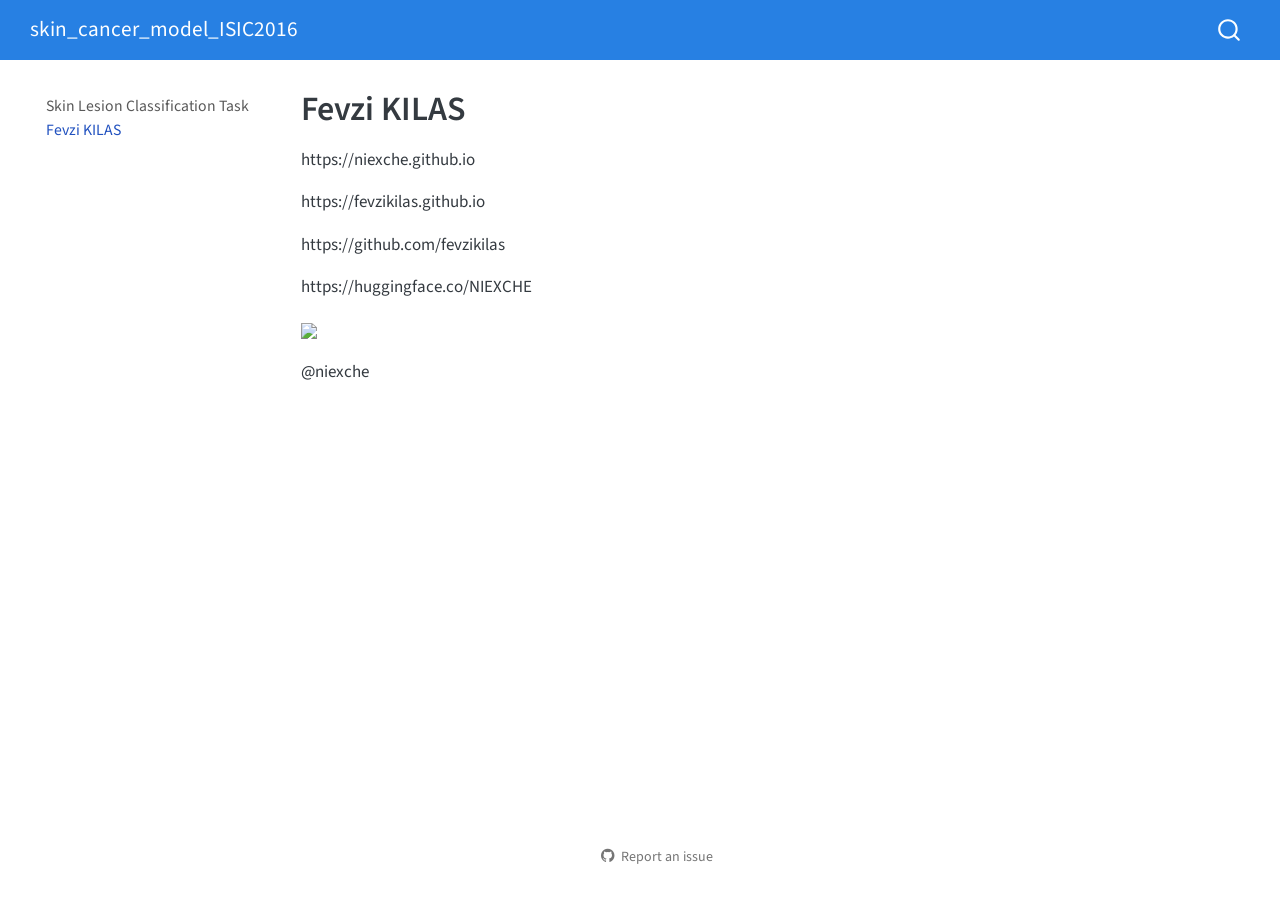
==== core.html @ 1084b4fd "deploy: 2e02b4ea2ab43eeaf4e46fa7cbc217e9fb32a64d" ====
<!DOCTYPE html>
<html xmlns="http://www.w3.org/1999/xhtml" lang="en" xml:lang="en"><head>

<meta charset="utf-8">
<meta name="generator" content="quarto-1.5.57">

<meta name="viewport" content="width=device-width, initial-scale=1.0, user-scalable=yes">


<title>Fevzi KILAS – skin_cancer_model_ISIC2016</title>
<style>
code{white-space: pre-wrap;}
span.smallcaps{font-variant: small-caps;}
div.columns{display: flex; gap: min(4vw, 1.5em);}
div.column{flex: auto; overflow-x: auto;}
div.hanging-indent{margin-left: 1.5em; text-indent: -1.5em;}
ul.task-list{list-style: none;}
ul.task-list li input[type="checkbox"] {
  width: 0.8em;
  margin: 0 0.8em 0.2em -1em; /* quarto-specific, see https://github.com/quarto-dev/quarto-cli/issues/4556 */ 
  vertical-align: middle;
}
</style>


<script src="site_libs/quarto-nav/quarto-nav.js"></script>
<script src="site_libs/quarto-nav/headroom.min.js"></script>
<script src="site_libs/clipboard/clipboard.min.js"></script>
<script src="site_libs/quarto-search/autocomplete.umd.js"></script>
<script src="site_libs/quarto-search/fuse.min.js"></script>
<script src="site_libs/quarto-search/quarto-search.js"></script>
<meta name="quarto:offset" content="./">
<script src="site_libs/quarto-html/quarto.js"></script>
<script src="site_libs/quarto-html/popper.min.js"></script>
<script src="site_libs/quarto-html/tippy.umd.min.js"></script>
<script src="site_libs/quarto-html/anchor.min.js"></script>
<link href="site_libs/quarto-html/tippy.css" rel="stylesheet">
<link href="site_libs/quarto-html/quarto-syntax-highlighting.css" rel="stylesheet" id="quarto-text-highlighting-styles">
<script src="site_libs/bootstrap/bootstrap.min.js"></script>
<link href="site_libs/bootstrap/bootstrap-icons.css" rel="stylesheet">
<link href="site_libs/bootstrap/bootstrap.min.css" rel="stylesheet" id="quarto-bootstrap" data-mode="light">
<script id="quarto-search-options" type="application/json">{
  "location": "navbar",
  "copy-button": false,
  "collapse-after": 3,
  "panel-placement": "end",
  "type": "overlay",
  "limit": 50,
  "keyboard-shortcut": [
    "f",
    "/",
    "s"
  ],
  "show-item-context": false,
  "language": {
    "search-no-results-text": "No results",
    "search-matching-documents-text": "matching documents",
    "search-copy-link-title": "Copy link to search",
    "search-hide-matches-text": "Hide additional matches",
    "search-more-match-text": "more match in this document",
    "search-more-matches-text": "more matches in this document",
    "search-clear-button-title": "Clear",
    "search-text-placeholder": "",
    "search-detached-cancel-button-title": "Cancel",
    "search-submit-button-title": "Submit",
    "search-label": "Search"
  }
}</script>


<link rel="stylesheet" href="styles.css">
<meta property="og:title" content="Fevzi KILAS – skin_cancer_model_ISIC2016">
<meta property="og:description" content="">
<meta property="og:site_name" content="skin_cancer_model_ISIC2016">
<meta name="twitter:title" content="Fevzi KILAS – skin_cancer_model_ISIC2016">
<meta name="twitter:description" content="">
<meta name="twitter:card" content="summary">
</head>

<body class="nav-sidebar floating nav-fixed">

<div id="quarto-search-results"></div>
  <header id="quarto-header" class="headroom fixed-top">
    <nav class="navbar navbar-expand-lg " data-bs-theme="dark">
      <div class="navbar-container container-fluid">
      <div class="navbar-brand-container mx-auto">
    <a class="navbar-brand" href="./index.html">
    <span class="navbar-title">skin_cancer_model_ISIC2016</span>
    </a>
  </div>
        <div class="quarto-navbar-tools tools-end">
</div>
          <div id="quarto-search" class="" title="Search"></div>
      </div> <!-- /container-fluid -->
    </nav>
  <nav class="quarto-secondary-nav">
    <div class="container-fluid d-flex">
      <button type="button" class="quarto-btn-toggle btn" data-bs-toggle="collapse" role="button" data-bs-target=".quarto-sidebar-collapse-item" aria-controls="quarto-sidebar" aria-expanded="false" aria-label="Toggle sidebar navigation" onclick="if (window.quartoToggleHeadroom) { window.quartoToggleHeadroom(); }">
        <i class="bi bi-layout-text-sidebar-reverse"></i>
      </button>
        <nav class="quarto-page-breadcrumbs" aria-label="breadcrumb"><ol class="breadcrumb"><li class="breadcrumb-item"><a href="./core.html">Fevzi KILAS</a></li></ol></nav>
        <a class="flex-grow-1" role="navigation" data-bs-toggle="collapse" data-bs-target=".quarto-sidebar-collapse-item" aria-controls="quarto-sidebar" aria-expanded="false" aria-label="Toggle sidebar navigation" onclick="if (window.quartoToggleHeadroom) { window.quartoToggleHeadroom(); }">      
        </a>
    </div>
  </nav>
</header>
<!-- content -->
<div id="quarto-content" class="quarto-container page-columns page-rows-contents page-layout-article page-navbar">
<!-- sidebar -->
  <nav id="quarto-sidebar" class="sidebar collapse collapse-horizontal quarto-sidebar-collapse-item sidebar-navigation floating overflow-auto">
    <div class="sidebar-menu-container"> 
    <ul class="list-unstyled mt-1">
        <li class="sidebar-item">
  <div class="sidebar-item-container"> 
  <a href="./index.html" class="sidebar-item-text sidebar-link">
 <span class="menu-text">Skin Lesion Classification Task</span></a>
  </div>
</li>
        <li class="sidebar-item">
  <div class="sidebar-item-container"> 
  <a href="./core.html" class="sidebar-item-text sidebar-link active">
 <span class="menu-text">Fevzi KILAS</span></a>
  </div>
</li>
    </ul>
    </div>
</nav>
<div id="quarto-sidebar-glass" class="quarto-sidebar-collapse-item" data-bs-toggle="collapse" data-bs-target=".quarto-sidebar-collapse-item"></div>
<!-- margin-sidebar -->
    <div id="quarto-margin-sidebar" class="sidebar margin-sidebar zindex-bottom">
        
    </div>
<!-- main -->
<main class="content" id="quarto-document-content">

<header id="title-block-header" class="quarto-title-block default">
<div class="quarto-title">
<h1 class="title">Fevzi KILAS</h1>
</div>



<div class="quarto-title-meta">

    
  
    
  </div>
  


</header>


<!-- WARNING: THIS FILE WAS AUTOGENERATED! DO NOT EDIT! -->
<p>https://niexche.github.io</p>
<p>https://fevzikilas.github.io</p>
<p>https://github.com/fevzikilas</p>
<p>https://huggingface.co/NIEXCHE</p>
<p><img src="https://media1.giphy.com/media/v1.Y2lkPTc5MGI3NjExcnNlMXozZXBwMXlhbng4d29oZDZkanhrazZ1OGcwNnR1ZW1mYWV5ZSZlcD12MV9pbnRlcm5hbF9naWZfYnlfaWQmY3Q9Zw/Rpl1sod1vCXK0L2SUN/giphy.gif" style="width: 1200px; height: auto;"></p>
<p><span class="citation" data-cites="niexche">@niexche</span></p>



</main> <!-- /main -->
<script id="quarto-html-after-body" type="application/javascript">
window.document.addEventListener("DOMContentLoaded", function (event) {
  const toggleBodyColorMode = (bsSheetEl) => {
    const mode = bsSheetEl.getAttribute("data-mode");
    const bodyEl = window.document.querySelector("body");
    if (mode === "dark") {
      bodyEl.classList.add("quarto-dark");
      bodyEl.classList.remove("quarto-light");
    } else {
      bodyEl.classList.add("quarto-light");
      bodyEl.classList.remove("quarto-dark");
    }
  }
  const toggleBodyColorPrimary = () => {
    const bsSheetEl = window.document.querySelector("link#quarto-bootstrap");
    if (bsSheetEl) {
      toggleBodyColorMode(bsSheetEl);
    }
  }
  toggleBodyColorPrimary();  
  const icon = "";
  const anchorJS = new window.AnchorJS();
  anchorJS.options = {
    placement: 'right',
    icon: icon
  };
  anchorJS.add('.anchored');
  const isCodeAnnotation = (el) => {
    for (const clz of el.classList) {
      if (clz.startsWith('code-annotation-')) {                     
        return true;
      }
    }
    return false;
  }
  const onCopySuccess = function(e) {
    // button target
    const button = e.trigger;
    // don't keep focus
    button.blur();
    // flash "checked"
    button.classList.add('code-copy-button-checked');
    var currentTitle = button.getAttribute("title");
    button.setAttribute("title", "Copied!");
    let tooltip;
    if (window.bootstrap) {
      button.setAttribute("data-bs-toggle", "tooltip");
      button.setAttribute("data-bs-placement", "left");
      button.setAttribute("data-bs-title", "Copied!");
      tooltip = new bootstrap.Tooltip(button, 
        { trigger: "manual", 
          customClass: "code-copy-button-tooltip",
          offset: [0, -8]});
      tooltip.show();    
    }
    setTimeout(function() {
      if (tooltip) {
        tooltip.hide();
        button.removeAttribute("data-bs-title");
        button.removeAttribute("data-bs-toggle");
        button.removeAttribute("data-bs-placement");
      }
      button.setAttribute("title", currentTitle);
      button.classList.remove('code-copy-button-checked');
    }, 1000);
    // clear code selection
    e.clearSelection();
  }
  const getTextToCopy = function(trigger) {
      const codeEl = trigger.previousElementSibling.cloneNode(true);
      for (const childEl of codeEl.children) {
        if (isCodeAnnotation(childEl)) {
          childEl.remove();
        }
      }
      return codeEl.innerText;
  }
  const clipboard = new window.ClipboardJS('.code-copy-button:not([data-in-quarto-modal])', {
    text: getTextToCopy
  });
  clipboard.on('success', onCopySuccess);
  if (window.document.getElementById('quarto-embedded-source-code-modal')) {
    // For code content inside modals, clipBoardJS needs to be initialized with a container option
    // TODO: Check when it could be a function (https://github.com/zenorocha/clipboard.js/issues/860)
    const clipboardModal = new window.ClipboardJS('.code-copy-button[data-in-quarto-modal]', {
      text: getTextToCopy,
      container: window.document.getElementById('quarto-embedded-source-code-modal')
    });
    clipboardModal.on('success', onCopySuccess);
  }
    var localhostRegex = new RegExp(/^(?:http|https):\/\/localhost\:?[0-9]*\//);
    var mailtoRegex = new RegExp(/^mailto:/);
      var filterRegex = new RegExp("https:\/\/fevzikilas\.github\.io\/skin_cancer_model_ISIC2016");
    var isInternal = (href) => {
        return filterRegex.test(href) || localhostRegex.test(href) || mailtoRegex.test(href);
    }
    // Inspect non-navigation links and adorn them if external
 	var links = window.document.querySelectorAll('a[href]:not(.nav-link):not(.navbar-brand):not(.toc-action):not(.sidebar-link):not(.sidebar-item-toggle):not(.pagination-link):not(.no-external):not([aria-hidden]):not(.dropdown-item):not(.quarto-navigation-tool):not(.about-link)');
    for (var i=0; i<links.length; i++) {
      const link = links[i];
      if (!isInternal(link.href)) {
        // undo the damage that might have been done by quarto-nav.js in the case of
        // links that we want to consider external
        if (link.dataset.originalHref !== undefined) {
          link.href = link.dataset.originalHref;
        }
      }
    }
  function tippyHover(el, contentFn, onTriggerFn, onUntriggerFn) {
    const config = {
      allowHTML: true,
      maxWidth: 500,
      delay: 100,
      arrow: false,
      appendTo: function(el) {
          return el.parentElement;
      },
      interactive: true,
      interactiveBorder: 10,
      theme: 'quarto',
      placement: 'bottom-start',
    };
    if (contentFn) {
      config.content = contentFn;
    }
    if (onTriggerFn) {
      config.onTrigger = onTriggerFn;
    }
    if (onUntriggerFn) {
      config.onUntrigger = onUntriggerFn;
    }
    window.tippy(el, config); 
  }
  const noterefs = window.document.querySelectorAll('a[role="doc-noteref"]');
  for (var i=0; i<noterefs.length; i++) {
    const ref = noterefs[i];
    tippyHover(ref, function() {
      // use id or data attribute instead here
      let href = ref.getAttribute('data-footnote-href') || ref.getAttribute('href');
      try { href = new URL(href).hash; } catch {}
      const id = href.replace(/^#\/?/, "");
      const note = window.document.getElementById(id);
      if (note) {
        return note.innerHTML;
      } else {
        return "";
      }
    });
  }
  const xrefs = window.document.querySelectorAll('a.quarto-xref');
  const processXRef = (id, note) => {
    // Strip column container classes
    const stripColumnClz = (el) => {
      el.classList.remove("page-full", "page-columns");
      if (el.children) {
        for (const child of el.children) {
          stripColumnClz(child);
        }
      }
    }
    stripColumnClz(note)
    if (id === null || id.startsWith('sec-')) {
      // Special case sections, only their first couple elements
      const container = document.createElement("div");
      if (note.children && note.children.length > 2) {
        container.appendChild(note.children[0].cloneNode(true));
        for (let i = 1; i < note.children.length; i++) {
          const child = note.children[i];
          if (child.tagName === "P" && child.innerText === "") {
            continue;
          } else {
            container.appendChild(child.cloneNode(true));
            break;
          }
        }
        if (window.Quarto?.typesetMath) {
          window.Quarto.typesetMath(container);
        }
        return container.innerHTML
      } else {
        if (window.Quarto?.typesetMath) {
          window.Quarto.typesetMath(note);
        }
        return note.innerHTML;
      }
    } else {
      // Remove any anchor links if they are present
      const anchorLink = note.querySelector('a.anchorjs-link');
      if (anchorLink) {
        anchorLink.remove();
      }
      if (window.Quarto?.typesetMath) {
        window.Quarto.typesetMath(note);
      }
      // TODO in 1.5, we should make sure this works without a callout special case
      if (note.classList.contains("callout")) {
        return note.outerHTML;
      } else {
        return note.innerHTML;
      }
    }
  }
  for (var i=0; i<xrefs.length; i++) {
    const xref = xrefs[i];
    tippyHover(xref, undefined, function(instance) {
      instance.disable();
      let url = xref.getAttribute('href');
      let hash = undefined; 
      if (url.startsWith('#')) {
        hash = url;
      } else {
        try { hash = new URL(url).hash; } catch {}
      }
      if (hash) {
        const id = hash.replace(/^#\/?/, "");
        const note = window.document.getElementById(id);
        if (note !== null) {
          try {
            const html = processXRef(id, note.cloneNode(true));
            instance.setContent(html);
          } finally {
            instance.enable();
            instance.show();
          }
        } else {
          // See if we can fetch this
          fetch(url.split('#')[0])
          .then(res => res.text())
          .then(html => {
            const parser = new DOMParser();
            const htmlDoc = parser.parseFromString(html, "text/html");
            const note = htmlDoc.getElementById(id);
            if (note !== null) {
              const html = processXRef(id, note);
              instance.setContent(html);
            } 
          }).finally(() => {
            instance.enable();
            instance.show();
          });
        }
      } else {
        // See if we can fetch a full url (with no hash to target)
        // This is a special case and we should probably do some content thinning / targeting
        fetch(url)
        .then(res => res.text())
        .then(html => {
          const parser = new DOMParser();
          const htmlDoc = parser.parseFromString(html, "text/html");
          const note = htmlDoc.querySelector('main.content');
          if (note !== null) {
            // This should only happen for chapter cross references
            // (since there is no id in the URL)
            // remove the first header
            if (note.children.length > 0 && note.children[0].tagName === "HEADER") {
              note.children[0].remove();
            }
            const html = processXRef(null, note);
            instance.setContent(html);
          } 
        }).finally(() => {
          instance.enable();
          instance.show();
        });
      }
    }, function(instance) {
    });
  }
      let selectedAnnoteEl;
      const selectorForAnnotation = ( cell, annotation) => {
        let cellAttr = 'data-code-cell="' + cell + '"';
        let lineAttr = 'data-code-annotation="' +  annotation + '"';
        const selector = 'span[' + cellAttr + '][' + lineAttr + ']';
        return selector;
      }
      const selectCodeLines = (annoteEl) => {
        const doc = window.document;
        const targetCell = annoteEl.getAttribute("data-target-cell");
        const targetAnnotation = annoteEl.getAttribute("data-target-annotation");
        const annoteSpan = window.document.querySelector(selectorForAnnotation(targetCell, targetAnnotation));
        const lines = annoteSpan.getAttribute("data-code-lines").split(",");
        const lineIds = lines.map((line) => {
          return targetCell + "-" + line;
        })
        let top = null;
        let height = null;
        let parent = null;
        if (lineIds.length > 0) {
            //compute the position of the single el (top and bottom and make a div)
            const el = window.document.getElementById(lineIds[0]);
            top = el.offsetTop;
            height = el.offsetHeight;
            parent = el.parentElement.parentElement;
          if (lineIds.length > 1) {
            const lastEl = window.document.getElementById(lineIds[lineIds.length - 1]);
            const bottom = lastEl.offsetTop + lastEl.offsetHeight;
            height = bottom - top;
          }
          if (top !== null && height !== null && parent !== null) {
            // cook up a div (if necessary) and position it 
            let div = window.document.getElementById("code-annotation-line-highlight");
            if (div === null) {
              div = window.document.createElement("div");
              div.setAttribute("id", "code-annotation-line-highlight");
              div.style.position = 'absolute';
              parent.appendChild(div);
            }
            div.style.top = top - 2 + "px";
            div.style.height = height + 4 + "px";
            div.style.left = 0;
            let gutterDiv = window.document.getElementById("code-annotation-line-highlight-gutter");
            if (gutterDiv === null) {
              gutterDiv = window.document.createElement("div");
              gutterDiv.setAttribute("id", "code-annotation-line-highlight-gutter");
              gutterDiv.style.position = 'absolute';
              const codeCell = window.document.getElementById(targetCell);
              const gutter = codeCell.querySelector('.code-annotation-gutter');
              gutter.appendChild(gutterDiv);
            }
            gutterDiv.style.top = top - 2 + "px";
            gutterDiv.style.height = height + 4 + "px";
          }
          selectedAnnoteEl = annoteEl;
        }
      };
      const unselectCodeLines = () => {
        const elementsIds = ["code-annotation-line-highlight", "code-annotation-line-highlight-gutter"];
        elementsIds.forEach((elId) => {
          const div = window.document.getElementById(elId);
          if (div) {
            div.remove();
          }
        });
        selectedAnnoteEl = undefined;
      };
        // Handle positioning of the toggle
    window.addEventListener(
      "resize",
      throttle(() => {
        elRect = undefined;
        if (selectedAnnoteEl) {
          selectCodeLines(selectedAnnoteEl);
        }
      }, 10)
    );
    function throttle(fn, ms) {
    let throttle = false;
    let timer;
      return (...args) => {
        if(!throttle) { // first call gets through
            fn.apply(this, args);
            throttle = true;
        } else { // all the others get throttled
            if(timer) clearTimeout(timer); // cancel #2
            timer = setTimeout(() => {
              fn.apply(this, args);
              timer = throttle = false;
            }, ms);
        }
      };
    }
      // Attach click handler to the DT
      const annoteDls = window.document.querySelectorAll('dt[data-target-cell]');
      for (const annoteDlNode of annoteDls) {
        annoteDlNode.addEventListener('click', (event) => {
          const clickedEl = event.target;
          if (clickedEl !== selectedAnnoteEl) {
            unselectCodeLines();
            const activeEl = window.document.querySelector('dt[data-target-cell].code-annotation-active');
            if (activeEl) {
              activeEl.classList.remove('code-annotation-active');
            }
            selectCodeLines(clickedEl);
            clickedEl.classList.add('code-annotation-active');
          } else {
            // Unselect the line
            unselectCodeLines();
            clickedEl.classList.remove('code-annotation-active');
          }
        });
      }
  const findCites = (el) => {
    const parentEl = el.parentElement;
    if (parentEl) {
      const cites = parentEl.dataset.cites;
      if (cites) {
        return {
          el,
          cites: cites.split(' ')
        };
      } else {
        return findCites(el.parentElement)
      }
    } else {
      return undefined;
    }
  };
  var bibliorefs = window.document.querySelectorAll('a[role="doc-biblioref"]');
  for (var i=0; i<bibliorefs.length; i++) {
    const ref = bibliorefs[i];
    const citeInfo = findCites(ref);
    if (citeInfo) {
      tippyHover(citeInfo.el, function() {
        var popup = window.document.createElement('div');
        citeInfo.cites.forEach(function(cite) {
          var citeDiv = window.document.createElement('div');
          citeDiv.classList.add('hanging-indent');
          citeDiv.classList.add('csl-entry');
          var biblioDiv = window.document.getElementById('ref-' + cite);
          if (biblioDiv) {
            citeDiv.innerHTML = biblioDiv.innerHTML;
          }
          popup.appendChild(citeDiv);
        });
        return popup.innerHTML;
      });
    }
  }
});
</script>
</div> <!-- /content -->




<footer class="footer"><div class="nav-footer"><div class="nav-footer-center"><div class="toc-actions"><ul><li><a href="https://github.com/fevzikilas/skin_cancer_model_ISIC2016/issues/new" class="toc-action"><i class="bi bi-github"></i>Report an issue</a></li></ul></div></div></div></footer></body></html>
---- site_libs/quarto-html/tippy.css ----
.tippy-box[data-animation=fade][data-state=hidden]{opacity:0}[data-tippy-root]{max-width:calc(100vw - 10px)}.tippy-box{position:relative;background-color:#333;color:#fff;border-radius:4px;font-size:14px;line-height:1.4;white-space:normal;outline:0;transition-property:transform,visibility,opacity}.tippy-box[data-placement^=top]>.tippy-arrow{bottom:0}.tippy-box[data-placement^=top]>.tippy-arrow:before{bottom:-7px;left:0;border-width:8px 8px 0;border-top-color:initial;transform-origin:center top}.tippy-box[data-placement^=bottom]>.tippy-arrow{top:0}.tippy-box[data-placement^=bottom]>.tippy-arrow:before{top:-7px;left:0;border-width:0 8px 8px;border-bottom-color:initial;transform-origin:center bottom}.tippy-box[data-placement^=left]>.tippy-arrow{right:0}.tippy-box[data-placement^=left]>.tippy-arrow:before{border-width:8px 0 8px 8px;border-left-color:initial;right:-7px;transform-origin:center left}.tippy-box[data-placement^=right]>.tippy-arrow{left:0}.tippy-box[data-placement^=right]>.tippy-arrow:before{left:-7px;border-width:8px 8px 8px 0;border-right-color:initial;transform-origin:center right}.tippy-box[data-inertia][data-state=visible]{transition-timing-function:cubic-bezier(.54,1.5,.38,1.11)}.tippy-arrow{width:16px;height:16px;color:#333}.tippy-arrow:before{content:"";position:absolute;border-color:transparent;border-style:solid}.tippy-content{position:relative;padding:5px 9px;z-index:1}
---- site_libs/quarto-html/quarto-syntax-highlighting.css ----
/* quarto syntax highlight colors */
:root {
  --quarto-hl-ot-color: #003B4F;
  --quarto-hl-at-color: #657422;
  --quarto-hl-ss-color: #20794D;
  --quarto-hl-an-color: #5E5E5E;
  --quarto-hl-fu-color: #4758AB;
  --quarto-hl-st-color: #20794D;
  --quarto-hl-cf-color: #003B4F;
  --quarto-hl-op-color: #5E5E5E;
  --quarto-hl-er-color: #AD0000;
  --quarto-hl-bn-color: #AD0000;
  --quarto-hl-al-color: #AD0000;
  --quarto-hl-va-color: #111111;
  --quarto-hl-bu-color: inherit;
  --quarto-hl-ex-color: inherit;
  --quarto-hl-pp-color: #AD0000;
  --quarto-hl-in-color: #5E5E5E;
  --quarto-hl-vs-color: #20794D;
  --quarto-hl-wa-color: #5E5E5E;
  --quarto-hl-do-color: #5E5E5E;
  --quarto-hl-im-color: #00769E;
  --quarto-hl-ch-color: #20794D;
  --quarto-hl-dt-color: #AD0000;
  --quarto-hl-fl-color: #AD0000;
  --quarto-hl-co-color: #5E5E5E;
  --quarto-hl-cv-color: #5E5E5E;
  --quarto-hl-cn-color: #8f5902;
  --quarto-hl-sc-color: #5E5E5E;
  --quarto-hl-dv-color: #AD0000;
  --quarto-hl-kw-color: #003B4F;
}

/* other quarto variables */
:root {
  --quarto-font-monospace: SFMono-Regular, Menlo, Monaco, Consolas, "Liberation Mono", "Courier New", monospace;
}

pre > code.sourceCode > span {
  color: #003B4F;
}

code span {
  color: #003B4F;
}

code.sourceCode > span {
  color: #003B4F;
}

div.sourceCode,
div.sourceCode pre.sourceCode {
  color: #003B4F;
}

code span.ot {
  color: #003B4F;
  font-style: inherit;
}

code span.at {
  color: #657422;
  font-style: inherit;
}

code span.ss {
  color: #20794D;
  font-style: inherit;
}

code span.an {
  color: #5E5E5E;
  font-style: inherit;
}

code span.fu {
  color: #4758AB;
  font-style: inherit;
}

code span.st {
  color: #20794D;
  font-style: inherit;
}

code span.cf {
  color: #003B4F;
  font-weight: bold;
  font-style: inherit;
}

code span.op {
  color: #5E5E5E;
  font-style: inherit;
}

code span.er {
  color: #AD0000;
  font-style: inherit;
}

code span.bn {
  color: #AD0000;
  font-style: inherit;
}

code span.al {
  color: #AD0000;
  font-style: inherit;
}

code span.va {
  color: #111111;
  font-style: inherit;
}

code span.bu {
  font-style: inherit;
}

code span.ex {
  font-style: inherit;
}

code span.pp {
  color: #AD0000;
  font-style: inherit;
}

code span.in {
  color: #5E5E5E;
  font-style: inherit;
}

code span.vs {
  color: #20794D;
  font-style: inherit;
}

code span.wa {
  color: #5E5E5E;
  font-style: italic;
}

code span.do {
  color: #5E5E5E;
  font-style: italic;
}

code span.im {
  color: #00769E;
  font-style: inherit;
}

code span.ch {
  color: #20794D;
  font-style: inherit;
}

code span.dt {
  color: #AD0000;
  font-style: inherit;
}

code span.fl {
  color: #AD0000;
  font-style: inherit;
}

code span.co {
  color: #5E5E5E;
  font-style: inherit;
}

code span.cv {
  color: #5E5E5E;
  font-style: italic;
}

code span.cn {
  color: #8f5902;
  font-style: inherit;
}

code span.sc {
  color: #5E5E5E;
  font-style: inherit;
}

code span.dv {
  color: #AD0000;
  font-style: inherit;
}

code span.kw {
  color: #003B4F;
  font-weight: bold;
  font-style: inherit;
}

.prevent-inlining {
  content: "</";
}

/*# sourceMappingURL=debc5d5d77c3f9108843748ff7464032.css.map */
---- styles.css ----
.cell {
  margin-bottom: 1rem;
}

.cell > .sourceCode {
  margin-bottom: 0;
}

.cell-output > pre {
  margin-bottom: 0;
}

.cell-output > pre, .cell-output > .sourceCode > pre, .cell-output-stdout > pre {
  margin-left: 0.8rem;
  margin-top: 0;
  background: none;
  border-left: 2px solid lightsalmon;
  border-top-left-radius: 0;
  border-top-right-radius: 0;
}

.cell-output > .sourceCode {
  border: none;
}

.cell-output > .sourceCode {
  background: none;
  margin-top: 0;
}

div.description {
  padding-left: 2px;
  padding-top: 5px;
  font-style: italic;
  font-size: 135%;
  opacity: 70%;
}
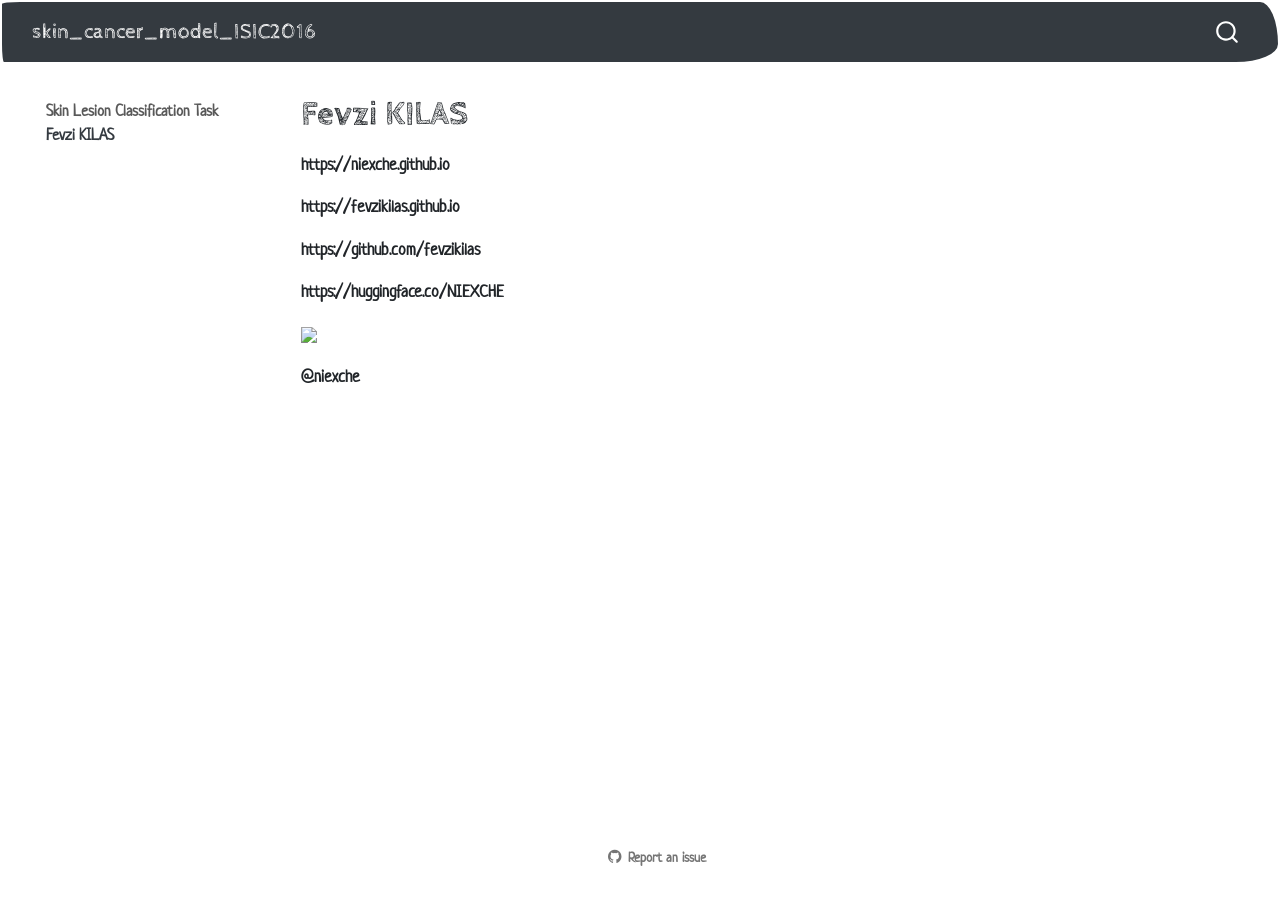
==== commit 2cccae5c: "deploy: 2ecd2e0285669b28353b1d0c1ffff3b3e938e1d2" ====
--- a/core.html
+++ b/core.html
@@ -2,7 +2,7 @@
 <html xmlns="http://www.w3.org/1999/xhtml" lang="en" xml:lang="en"><head>
 
 <meta charset="utf-8">
-<meta name="generator" content="quarto-1.5.57">
+<meta name="generator" content="quarto-1.6.40">
 
 <meta name="viewport" content="width=device-width, initial-scale=1.0, user-scalable=yes">
 
@@ -35,10 +35,10 @@
 <script src="site_libs/quarto-html/tippy.umd.min.js"></script>
 <script src="site_libs/quarto-html/anchor.min.js"></script>
 <link href="site_libs/quarto-html/tippy.css" rel="stylesheet">
-<link href="site_libs/quarto-html/quarto-syntax-highlighting.css" rel="stylesheet" id="quarto-text-highlighting-styles">
+<link href="site_libs/quarto-html/quarto-syntax-highlighting-549806ee2085284f45b00abea8c6df48.css" rel="stylesheet" id="quarto-text-highlighting-styles">
 <script src="site_libs/bootstrap/bootstrap.min.js"></script>
 <link href="site_libs/bootstrap/bootstrap-icons.css" rel="stylesheet">
-<link href="site_libs/bootstrap/bootstrap.min.css" rel="stylesheet" id="quarto-bootstrap" data-mode="light">
+<link href="site_libs/bootstrap/bootstrap-e4f079e1a24fd4e277facff8f930f2ab.min.css" rel="stylesheet" append-hash="true" id="quarto-bootstrap" data-mode="light">
 <script id="quarto-search-options" type="application/json">{
   "location": "navbar",
   "copy-button": false,
@@ -245,8 +245,6 @@
   });
   clipboard.on('success', onCopySuccess);
   if (window.document.getElementById('quarto-embedded-source-code-modal')) {
-    // For code content inside modals, clipBoardJS needs to be initialized with a container option
-    // TODO: Check when it could be a function (https://github.com/zenorocha/clipboard.js/issues/860)
     const clipboardModal = new window.ClipboardJS('.code-copy-button[data-in-quarto-modal]', {
       text: getTextToCopy,
       container: window.document.getElementById('quarto-embedded-source-code-modal')
@@ -357,7 +355,6 @@
       if (window.Quarto?.typesetMath) {
         window.Quarto.typesetMath(note);
       }
-      // TODO in 1.5, we should make sure this works without a callout special case
       if (note.classList.contains("callout")) {
         return note.outerHTML;
       } else {
--- a/site_libs/quarto-html/quarto-syntax-highlighting-549806ee2085284f45b00abea8c6df48.css
+++ b/site_libs/quarto-html/quarto-syntax-highlighting-549806ee2085284f45b00abea8c6df48.css
@@ -0,0 +1,205 @@
+/* quarto syntax highlight colors */
+:root {
+  --quarto-hl-ot-color: #003B4F;
+  --quarto-hl-at-color: #657422;
+  --quarto-hl-ss-color: #20794D;
+  --quarto-hl-an-color: #5E5E5E;
+  --quarto-hl-fu-color: #4758AB;
+  --quarto-hl-st-color: #20794D;
+  --quarto-hl-cf-color: #003B4F;
+  --quarto-hl-op-color: #5E5E5E;
+  --quarto-hl-er-color: #AD0000;
+  --quarto-hl-bn-color: #AD0000;
+  --quarto-hl-al-color: #AD0000;
+  --quarto-hl-va-color: #111111;
+  --quarto-hl-bu-color: inherit;
+  --quarto-hl-ex-color: inherit;
+  --quarto-hl-pp-color: #AD0000;
+  --quarto-hl-in-color: #5E5E5E;
+  --quarto-hl-vs-color: #20794D;
+  --quarto-hl-wa-color: #5E5E5E;
+  --quarto-hl-do-color: #5E5E5E;
+  --quarto-hl-im-color: #00769E;
+  --quarto-hl-ch-color: #20794D;
+  --quarto-hl-dt-color: #AD0000;
+  --quarto-hl-fl-color: #AD0000;
+  --quarto-hl-co-color: #5E5E5E;
+  --quarto-hl-cv-color: #5E5E5E;
+  --quarto-hl-cn-color: #8f5902;
+  --quarto-hl-sc-color: #5E5E5E;
+  --quarto-hl-dv-color: #AD0000;
+  --quarto-hl-kw-color: #003B4F;
+}
+
+/* other quarto variables */
+:root {
+  --quarto-font-monospace: SFMono-Regular, Menlo, Monaco, Consolas, "Liberation Mono", "Courier New", monospace;
+}
+
+pre > code.sourceCode > span {
+  color: #003B4F;
+}
+
+code span {
+  color: #003B4F;
+}
+
+code.sourceCode > span {
+  color: #003B4F;
+}
+
+div.sourceCode,
+div.sourceCode pre.sourceCode {
+  color: #003B4F;
+}
+
+code span.ot {
+  color: #003B4F;
+  font-style: inherit;
+}
+
+code span.at {
+  color: #657422;
+  font-style: inherit;
+}
+
+code span.ss {
+  color: #20794D;
+  font-style: inherit;
+}
+
+code span.an {
+  color: #5E5E5E;
+  font-style: inherit;
+}
+
+code span.fu {
+  color: #4758AB;
+  font-style: inherit;
+}
+
+code span.st {
+  color: #20794D;
+  font-style: inherit;
+}
+
+code span.cf {
+  color: #003B4F;
+  font-weight: bold;
+  font-style: inherit;
+}
+
+code span.op {
+  color: #5E5E5E;
+  font-style: inherit;
+}
+
+code span.er {
+  color: #AD0000;
+  font-style: inherit;
+}
+
+code span.bn {
+  color: #AD0000;
+  font-style: inherit;
+}
+
+code span.al {
+  color: #AD0000;
+  font-style: inherit;
+}
+
+code span.va {
+  color: #111111;
+  font-style: inherit;
+}
+
+code span.bu {
+  font-style: inherit;
+}
+
+code span.ex {
+  font-style: inherit;
+}
+
+code span.pp {
+  color: #AD0000;
+  font-style: inherit;
+}
+
+code span.in {
+  color: #5E5E5E;
+  font-style: inherit;
+}
+
+code span.vs {
+  color: #20794D;
+  font-style: inherit;
+}
+
+code span.wa {
+  color: #5E5E5E;
+  font-style: italic;
+}
+
+code span.do {
+  color: #5E5E5E;
+  font-style: italic;
+}
+
+code span.im {
+  color: #00769E;
+  font-style: inherit;
+}
+
+code span.ch {
+  color: #20794D;
+  font-style: inherit;
+}
+
+code span.dt {
+  color: #AD0000;
+  font-style: inherit;
+}
+
+code span.fl {
+  color: #AD0000;
+  font-style: inherit;
+}
+
+code span.co {
+  color: #5E5E5E;
+  font-style: inherit;
+}
+
+code span.cv {
+  color: #5E5E5E;
+  font-style: italic;
+}
+
+code span.cn {
+  color: #8f5902;
+  font-style: inherit;
+}
+
+code span.sc {
+  color: #5E5E5E;
+  font-style: inherit;
+}
+
+code span.dv {
+  color: #AD0000;
+  font-style: inherit;
+}
+
+code span.kw {
+  color: #003B4F;
+  font-weight: bold;
+  font-style: inherit;
+}
+
+.prevent-inlining {
+  content: "</";
+}
+
+/*# sourceMappingURL=ae99138f4fbc2fb4c9f5e5cd69c22459.css.map */
